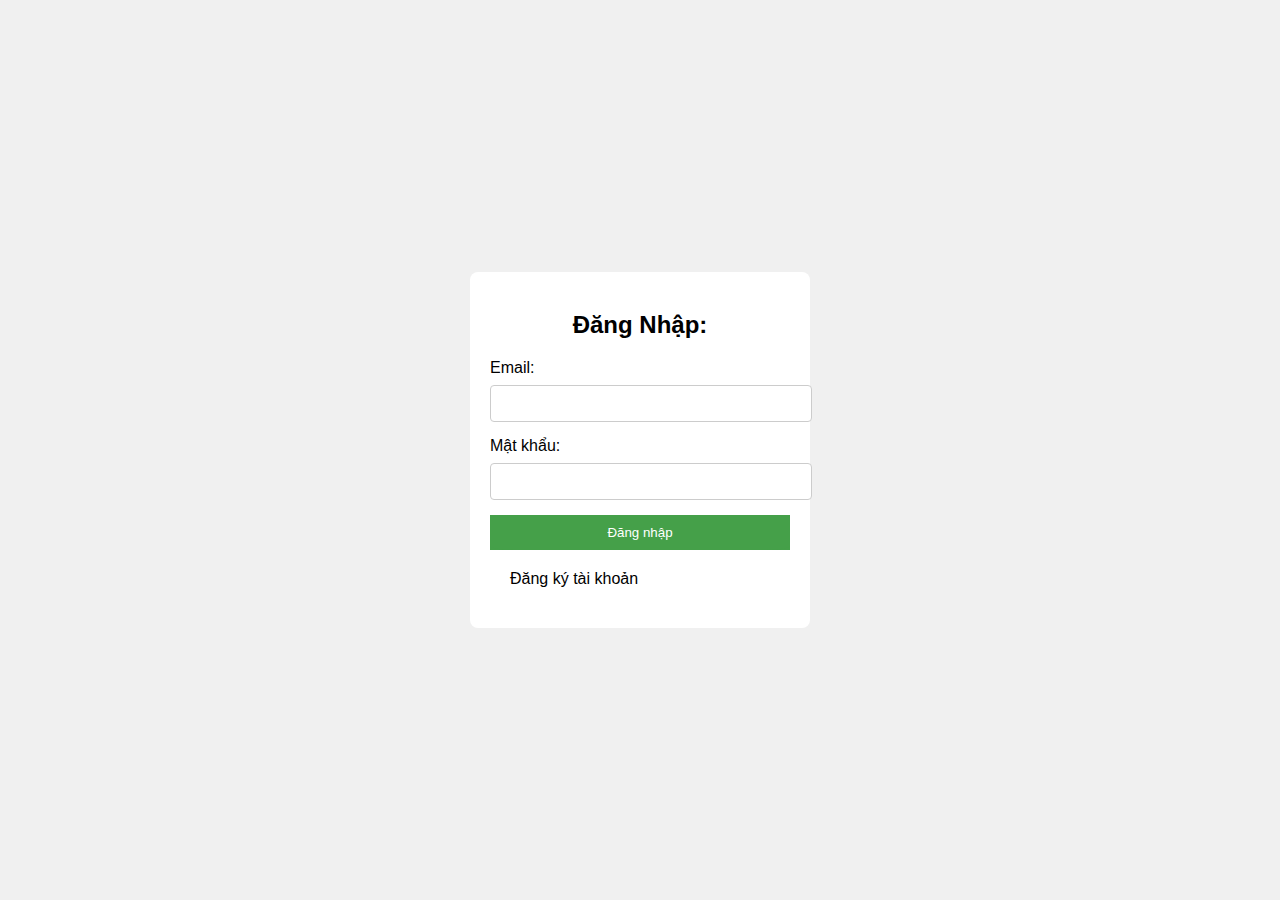
==== login/index.html @ 4a62b857 "Update register page" ====
<!DOCTYPE html>
<html lang="en">
  <head>
    <meta charset="UTF-8" />
    <meta name="viewport" content="width=device-width, initial-scale=1.0" />
    <title>Trang Đăng Nhập</title>
    <link rel="stylesheet" href="style.css" />
  </head>
  <body>
    <div class="login-container">
      <h2>Đăng Nhập:</h2>
      <form id="loginForm">
        <label for="email">Email:</label>
        <input type="text" id="email" name="email" required />

        <label for="password">Mật khẩu:</label>
        <input type="password" id="password" name="password" required />
      </form>
      <div class="form-group">
        <button type="button" id="login">Đăng nhập</button>
      </div>
      <div class="fifai">Đăng ký tài khoản</div>
    </div>
  </body>
</html>
---- login/style.css ----
body {
  font-family: Arial, sans-serif;
  display: flex;
  justify-content: center;
  align-items: center;
  height: 100vh;
  margin: 0;
  background-color: #f0f0f0;
}

.login-container {
  background-color: #fff;
  padding: 20px;
  border-radius: 8px;
  width: 300px;
}

h2 {
  margin-bottom: 20px;
  text-align: center;
}

label {
  display: block;
  margin-bottom: 8px;
}

input[type="text"],
input[type="password"] {
  width: 100%;
  padding: 10px;
  margin-bottom: 15px;
  border: 1px solid #ccc;
  border-radius: 4px;
}

button {
  width: 100%;
  padding: 10px;
  background-color: #45a049;
  color: #fff;
  border: none;
  border-radius: 10%;
  cursor: pointer;
}

.form-group {
  background-color: #45a049;
}
.fifai {
  padding: 20px;
}
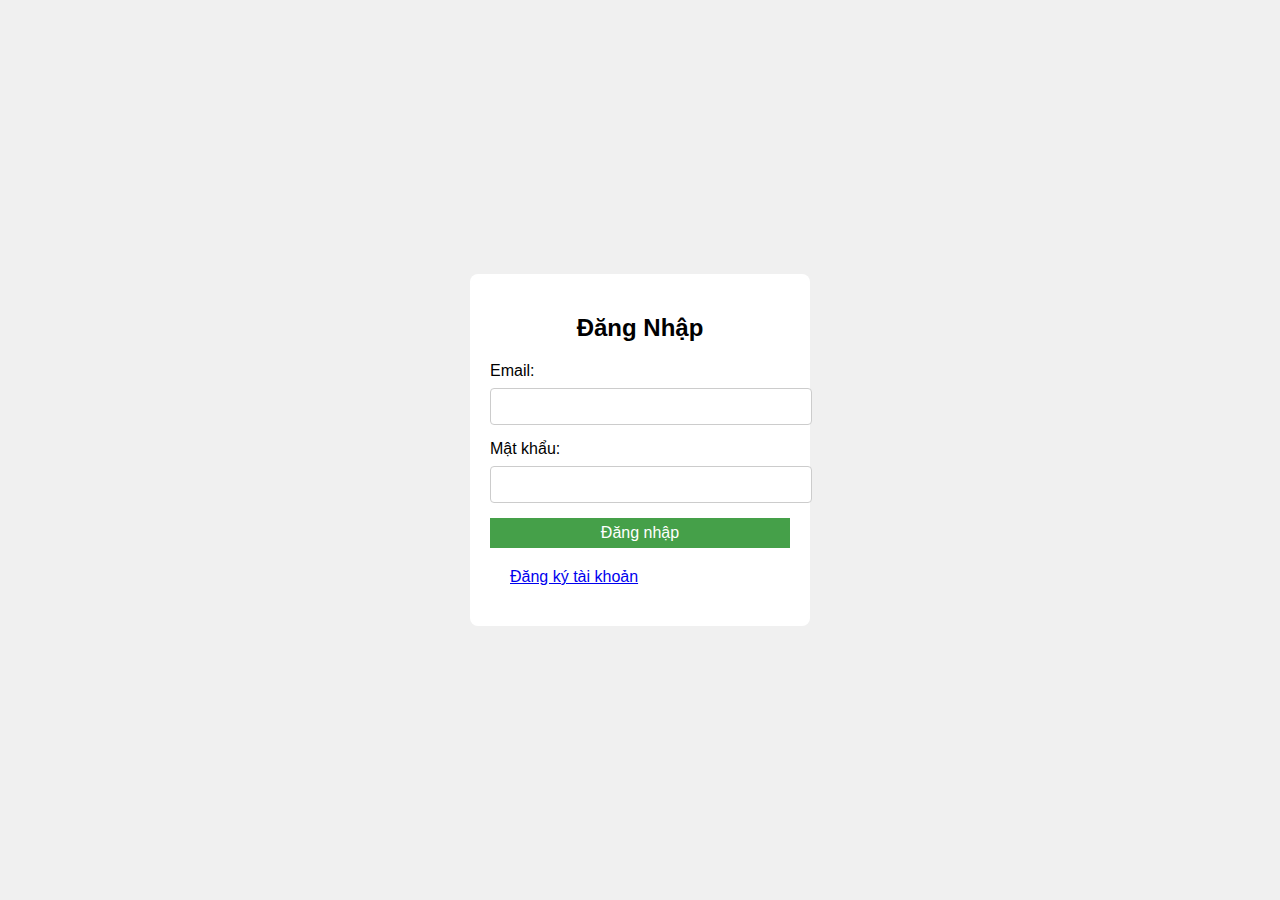
==== commit eaf19607: "update login and register" ====
--- a/login/index.html
+++ b/login/index.html
@@ -8,7 +8,7 @@
   </head>
   <body>
     <div class="login-container">
-      <h2>Đăng Nhập:</h2>
+      <h2>Đăng Nhập</h2>
       <form id="loginForm">
         <label for="email">Email:</label>
         <input type="text" id="email" name="email" required />
@@ -17,9 +17,11 @@
         <input type="password" id="password" name="password" required />
       </form>
       <div class="form-group">
-        <button type="button" id="login">Đăng nhập</button>
+        <a href="/spck/index.html">Đăng nhập</a>
       </div>
-      <div class="fifai">Đăng ký tài khoản</div>
+      <div class="fifai">
+        <a href="/register/index.html">Đăng ký tài khoản</a>
+      </div>
     </div>
   </body>
 </html>
--- a/login/style.css
+++ b/login/style.css
@@ -46,7 +46,18 @@
 
 .form-group {
   background-color: #45a049;
+  height: 30px;
 }
 .fifai {
   padding: 20px;
 }
+.form-group a {
+  text-decoration: none;
+  color: #fff;
+}
+
+.form-group {
+  display: flex;
+  justify-content: center;
+  align-items: center;
+}
